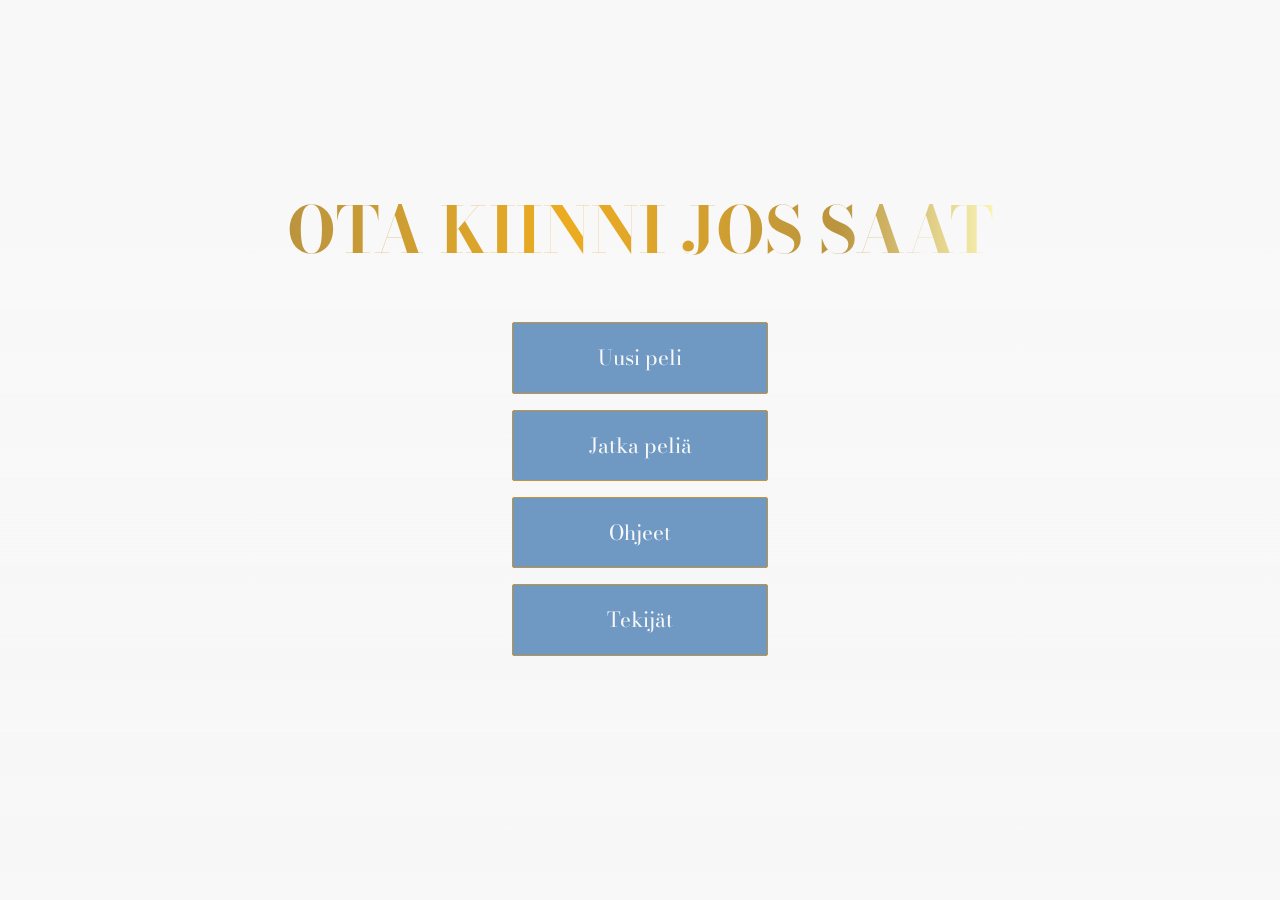
==== frontend/index.html @ 9fcada17 "Initial commit Frontend" ====
<!doctype html>
<html lang="en">
<head>
    <meta charset="UTF-8">
    <meta name="viewport"
          content="width=device-width, user-scalable=no, initial-scale=1.0, maximum-scale=1.0, minimum-scale=1.0">
    <meta http-equiv="X-UA-Compatible" content="ie=edge">

    <link rel="stylesheet" href="style.css">
    <title>Ota Kiinni Jos Saat</title>
</head>
<body class="main-body">
<video autoplay muted loop id="background-video">
    <source src="./assets/vecteezy_video-animation-from-above-airplane-running-above-the-clouds_11139699.mp4" type="video/mp4">
    Your browser does not support the video tag.
</video>

<div class="main-container">
<h1 class="color-effect">Ota kiinni jos saat</h1>
<div class="buttons">
    <a href="./pages/new-game.html"><button>Uusi peli</button></a>
    <a href="./pages/continue.html"><button>Jatka peliä</button></a>
    <a href="./pages/instructions.html"><button>Ohjeet</button></a>
    <a href="./pages/developers.html"><button>Tekijät</button></a>
</div>
</div>
</body>
</html>
---- frontend/style.css ----
/***** Fonts ******/
@import url('https://fonts.googleapis.com/css2?family=Bodoni+Moda:wght@700&display=swap');

/***** Main Color Palette *****/

:root {
    --white: #FFFFFF; /* Main white, Background color */
    --seasalt: #F8F8F8; /* Secondary white */
    --light-gray: #999999; /* Light gray color */
    --gray: #666666; /* Gray color */
    --main-blue: #6F99C2; /* Main blue */
    --main-blue-hover: rgba(111, 153, 194, 0.8); /* Main blue */
    --darker-blue: #2A4176; /* Secondary blue */
    --light-gold: #dab97d; /* Luxury accent */
    --gold: #C49339; /* Luxury accent */
    --raisin-black: #202231; /* Main black, text color */
    --barn-red: #811E0E; /* Ticket text color */
    --cal-poly-green: #2D4A1C; /* Ticket text color */
    --space-cadet-blue: #231F53; /* Ticket text color */
}

/***** Effects *****/

.color-effect {
    background: linear-gradient(90deg, rgba(186, 148, 62, 1) 0%, rgba(236, 172, 32, 1) 20%, rgba(186, 148, 62, 1) 39%, rgba(249, 244, 180, 1) 50%, rgba(186, 148, 62, 1) 60%, rgba(236, 172, 32, 1) 80%, rgba(186, 148, 62, 1) 100%);
    text-transform: uppercase;
    -webkit-background-clip: text; /* Clipping background to text */
    -webkit-text-fill-color: transparent;
    color: transparent; /* Makes the text color transparent */
    display: inline-block; /* Essential for gradient to work */
    width: fit-content; /* Ensures gradient fits to text width only */
    animation: shine 4s infinite; /* Animation */
    background-size: 200%; /* Background size */
}

@keyframes shine {
    from {
        background-position: right
    }
    to {
        background-position: left
    }
}

.main-body::before {
    content: "";
    position: fixed;
    top: 0;
    left: 0;
    width: 100%;
    height: 100%;
    background: linear-gradient(to bottom, var(--seasalt) 25%, rgba(0, 0, 0, 0.001) 100%);
    z-index: -1;
}

#background-video {
    position: fixed;
    top: 0;
    left: 0;
    min-width: 100%;
    min-height: 100%;
    z-index: -2;
    object-fit: cover;
    object-position: center;
    opacity: 0.1;
}

/***** General *****/

body {
    margin: 0 auto;
    padding: 0;
    font-family: "Exo 2", sans-serif;
    background-color: var(--seasalt);
    text-align: center;
    display: flex;
    flex-direction: column;
    justify-content: center;
    align-items: center;
}

.main-body {
    width: 85%;
    height: 90vh;
}

.main-container {
    display: flex;
    flex-direction: column;
    align-items: center;
    justify-content: center;
}

/***** Typography *****/

h1:hover {
    animation: firework 1s infinite;
}

h1 {
    font-family: 'Bodoni Moda', serif;
    font-size: 4rem;
    color: var(--raisin-black);
}

a {
    text-decoration: none;
    color: var(--seasalt);
}

.color-red {
    font-size: 1.6rem;
    color: var(--barn-red);
}

.color-green {
    font-size: 1.6rem;
    color: var(--cal-poly-green);
}

.color-blue {
    font-size: 1.6rem;
    color: var(--space-cadet-blue);
}

/***** Buttons *****/

button {
    margin: 0 1rem 1rem;
    padding: 1.2rem 2.8rem;
    width: 16rem;
    color: var(--seasalt);
    font-size: 1.3rem;
    font-family: "Bodoni Moda", serif;
    background-color: var(--main-blue);
    border: 1px solid var(--gold);
    border-radius: 2px; /* Rounded corners */
    transition: all 0.3s ease; /* Smooth transition */
    cursor: pointer; /* Cursor changes to pointer */
}

button:hover {
    background-color: var(--main-blue-hover);
    border: 1px solid var(--gold); /* Gold border */
    transform: translateY(-0.5px); /* Slight upward movement */
}

.buttons {
    display: flex;
    flex-direction: column;
    max-width: 30rem;
}
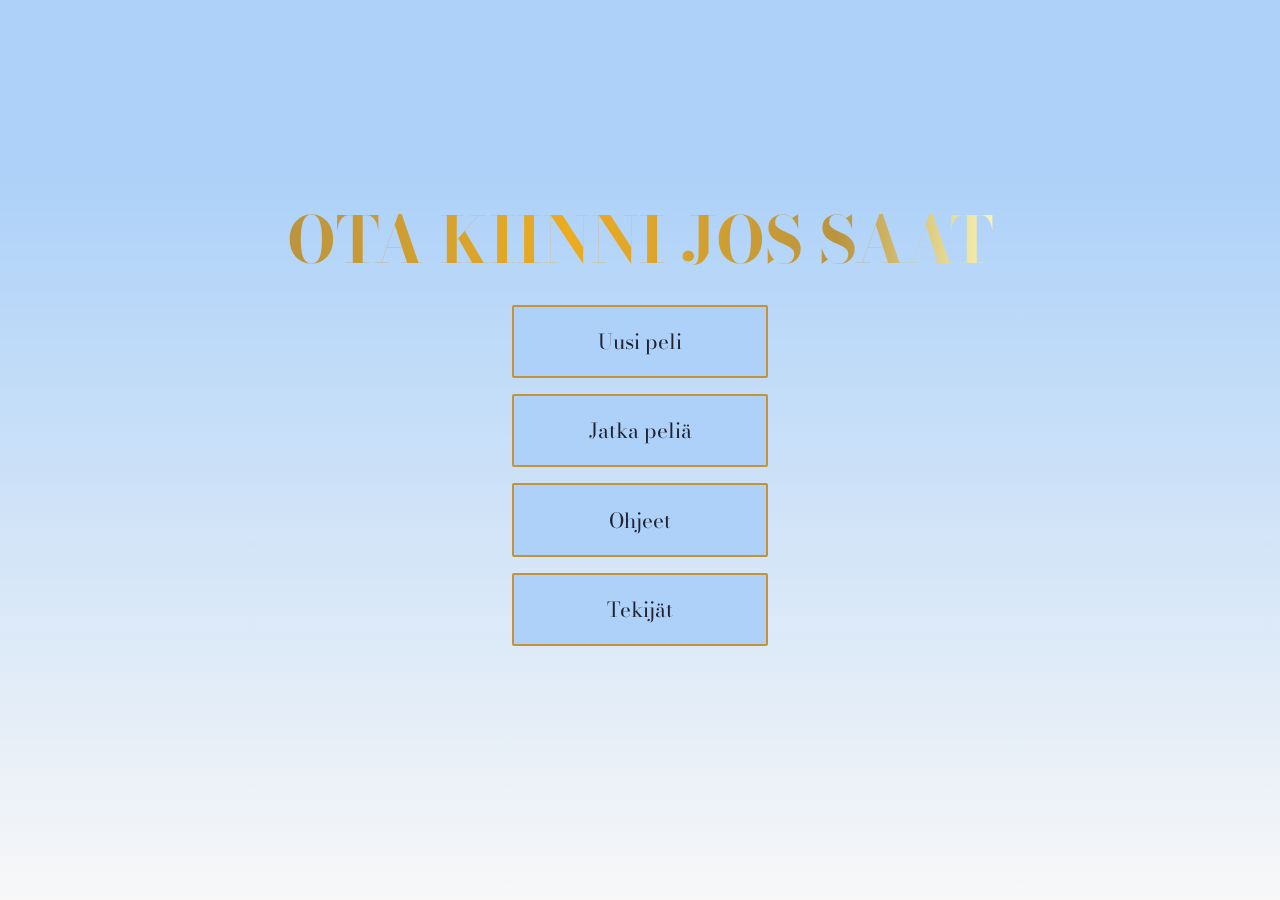
==== commit e6950992: "Initial commit frontend 2" ====
--- a/frontend/index.html
+++ b/frontend/index.html
@@ -11,18 +11,27 @@
 </head>
 <body class="main-body">
 <video autoplay muted loop id="background-video">
-    <source src="./assets/vecteezy_video-animation-from-above-airplane-running-above-the-clouds_11139699.mp4" type="video/mp4">
+    <source src="./assets/vecteezy_video-animation-from-above-airplane-running-above-the-clouds_11139699.mp4"
+            type="video/mp4">
     Your browser does not support the video tag.
 </video>
 
 <div class="main-container">
-<h1 class="color-effect">Ota kiinni jos saat</h1>
-<div class="buttons">
-    <a href="./pages/new-game.html"><button>Uusi peli</button></a>
-    <a href="./pages/continue.html"><button>Jatka peliä</button></a>
-    <a href="./pages/instructions.html"><button>Ohjeet</button></a>
-    <a href="./pages/developers.html"><button>Tekijät</button></a>
-</div>
+    <h1 class="color-effect main-h1">Ota kiinni jos saat</h1>
+    <div class="buttons">
+        <a href="pages/newgame.html">
+            <button class="main-buttons">Uusi peli</button>
+        </a>
+        <a href="./pages/continue.html">
+            <button class="main-buttons">Jatka peliä</button>
+        </a>
+        <a href="./pages/instructions.html">
+            <button class="main-buttons">Ohjeet</button>
+        </a>
+        <a href="./pages/developers.html">
+            <button class="main-buttons">Tekijät</button>
+        </a>
+    </div>
 </div>
 </body>
 </html>--- a/frontend/style.css
+++ b/frontend/style.css
@@ -8,8 +8,9 @@
     --seasalt: #F8F8F8; /* Secondary white */
     --light-gray: #999999; /* Light gray color */
     --gray: #666666; /* Gray color */
-    --main-blue: #6F99C2; /* Main blue */
-    --main-blue-hover: rgba(111, 153, 194, 0.8); /* Main blue */
+    --light-main-blue: #ADD1F8FF; /* Light main blue */
+    --main-blue: #add1f8; /* Main blue */
+    --main-blue-hover: rgb(141, 197, 246); /* Main blue */
     --darker-blue: #2A4176; /* Secondary blue */
     --light-gold: #dab97d; /* Luxury accent */
     --gold: #C49339; /* Luxury accent */
@@ -42,14 +43,14 @@
     }
 }
 
-.main-body::before {
+body::before {
     content: "";
     position: fixed;
     top: 0;
     left: 0;
     width: 100%;
     height: 100%;
-    background: linear-gradient(to bottom, var(--seasalt) 25%, rgba(0, 0, 0, 0.001) 100%);
+    background: linear-gradient(to bottom, var(--light-main-blue) 20%, rgba(0, 0, 0, 0.001) 100%);
     z-index: -1;
 }
 
@@ -62,7 +63,7 @@
     z-index: -2;
     object-fit: cover;
     object-position: center;
-    opacity: 0.1;
+    opacity: 0.2;
 }
 
 /***** General *****/
@@ -70,7 +71,7 @@
 body {
     margin: 0 auto;
     padding: 0;
-    font-family: "Exo 2", sans-serif;
+    font-family: 'Bodoni Moda', serif;
     background-color: var(--seasalt);
     text-align: center;
     display: flex;
@@ -93,13 +94,25 @@
 
 /***** Typography *****/
 
-h1:hover {
+.main-h1 {
+    font-size: 4rem;
+    color: var(--raisin-black);
+    margin-bottom: 1rem;
+}
+
+.main-h1:hover {
     animation: firework 1s infinite;
 }
 
 h1 {
     font-family: 'Bodoni Moda', serif;
-    font-size: 4rem;
+    font-size: 3rem;
+    color: var(--raisin-black);
+}
+
+p {
+    font-size: 1.1rem;
+    line-height: 1;
     color: var(--raisin-black);
 }
 
@@ -108,6 +121,17 @@
     color: var(--seasalt);
 }
 
+.video-link {
+    color: var(--darker-blue);
+    text-decoration: none;
+    margin-bottom: 2rem;
+}
+
+.video-link:hover {
+    color: var(--darker-blue);
+    text-decoration: underline;
+}
+
 .color-red {
     font-size: 1.6rem;
     color: var(--barn-red);
@@ -125,15 +149,22 @@
 
 /***** Buttons *****/
 
+.main-buttons {
+    width: 16rem;
+    font-size: 1.3rem;
+    margin: 0 1rem 1rem;
+    padding: 1.2rem 2.8rem;
+}
+
 button {
     margin: 0 1rem 1rem;
-    padding: 1.2rem 2.8rem;
-    width: 16rem;
-    color: var(--seasalt);
-    font-size: 1.3rem;
+    padding: 0.6rem 1.6rem;
+    width: 10rem;
+    font-size: 1.1rem;
     font-family: "Bodoni Moda", serif;
+    color: var(--raisin-black);
     background-color: var(--main-blue);
-    border: 1px solid var(--gold);
+    border: 2px solid var(--gold);
     border-radius: 2px; /* Rounded corners */
     transition: all 0.3s ease; /* Smooth transition */
     cursor: pointer; /* Cursor changes to pointer */
@@ -141,12 +172,38 @@
 
 button:hover {
     background-color: var(--main-blue-hover);
-    border: 1px solid var(--gold); /* Gold border */
-    transform: translateY(-0.5px); /* Slight upward movement */
+    transform: scale(1.03); /* Slightly bigger */
 }
 
 .buttons {
     display: flex;
     flex-direction: column;
     max-width: 30rem;
+}
+
+/***** Tekijät *****/
+
+.card-container {
+    display: flex;
+    flex-wrap: wrap;
+    justify-content: center;
+    gap: 1rem;
+}
+
+.card {
+    display: flex;
+    flex-direction: column;
+    align-items: center;
+    padding: 2rem 2rem;
+    margin-bottom: 2rem;
+    font-size: 1.2rem;
+    width: 13rem;
+    color: var(--light-gray);
+    background-color: var(--seasalt);
+    box-shadow: 0 0 10px 0 rgba(0, 0, 0, 0.1);
+    border-radius: 2px; /* Rounded corners */
+}
+
+card img {
+    border-radius: 20px; /* Rounded corners */
 }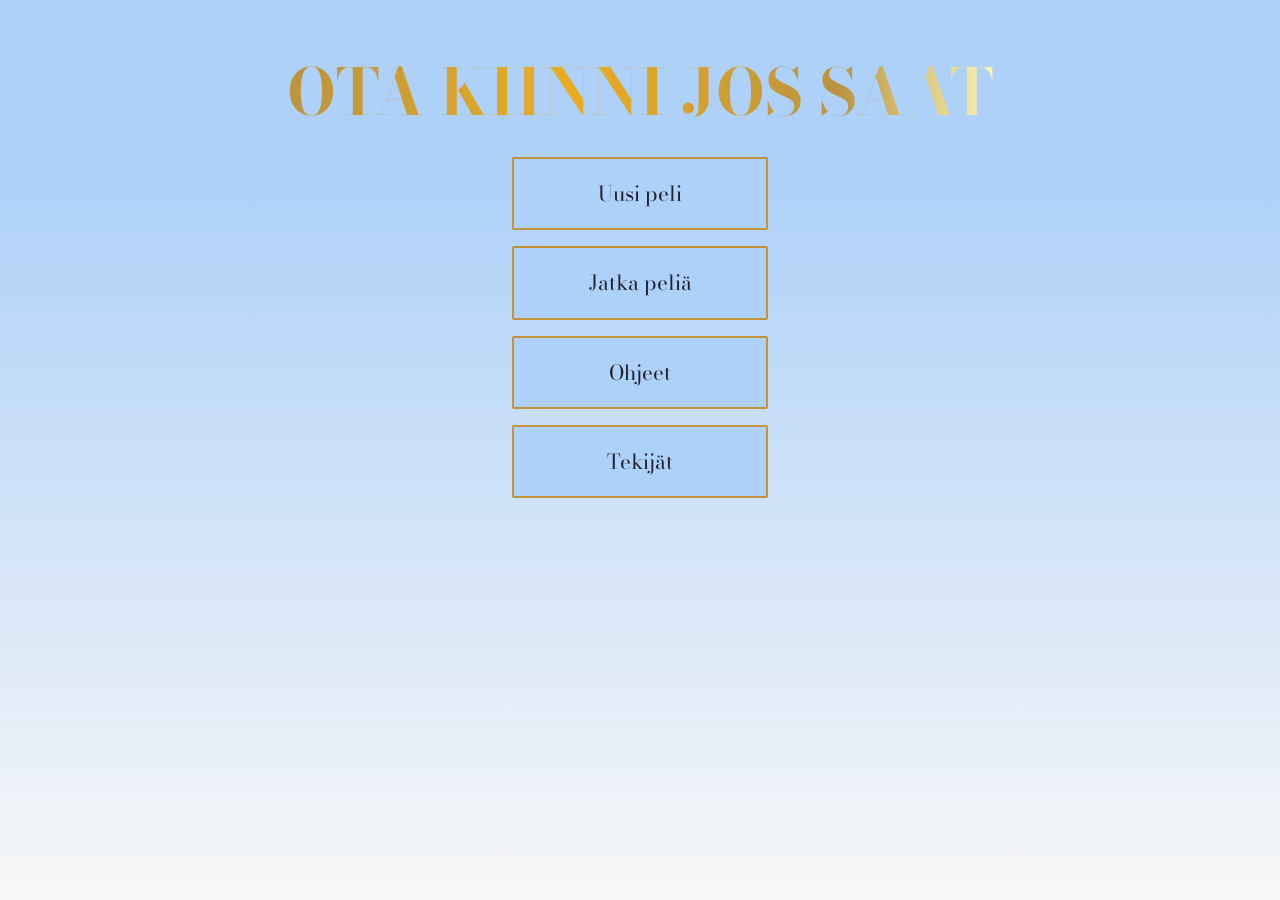
==== commit 3abab8d6: "Favicon added" ====
--- a/frontend/index.html
+++ b/frontend/index.html
@@ -5,11 +5,11 @@
     <meta name="viewport"
           content="width=device-width, user-scalable=no, initial-scale=1.0, maximum-scale=1.0, minimum-scale=1.0">
     <meta http-equiv="X-UA-Compatible" content="ie=edge">
-
+    <link rel="icon" type="image/x-icon" href="./favicon_io/favicon.ico?">
     <link rel="stylesheet" href="style.css">
     <title>Ota Kiinni Jos Saat</title>
 </head>
-<body class="main-body">
+<body>
 <video autoplay muted loop id="background-video">
     <source src="./assets/vecteezy_video-animation-from-above-airplane-running-above-the-clouds_11139699.mp4"
             type="video/mp4">
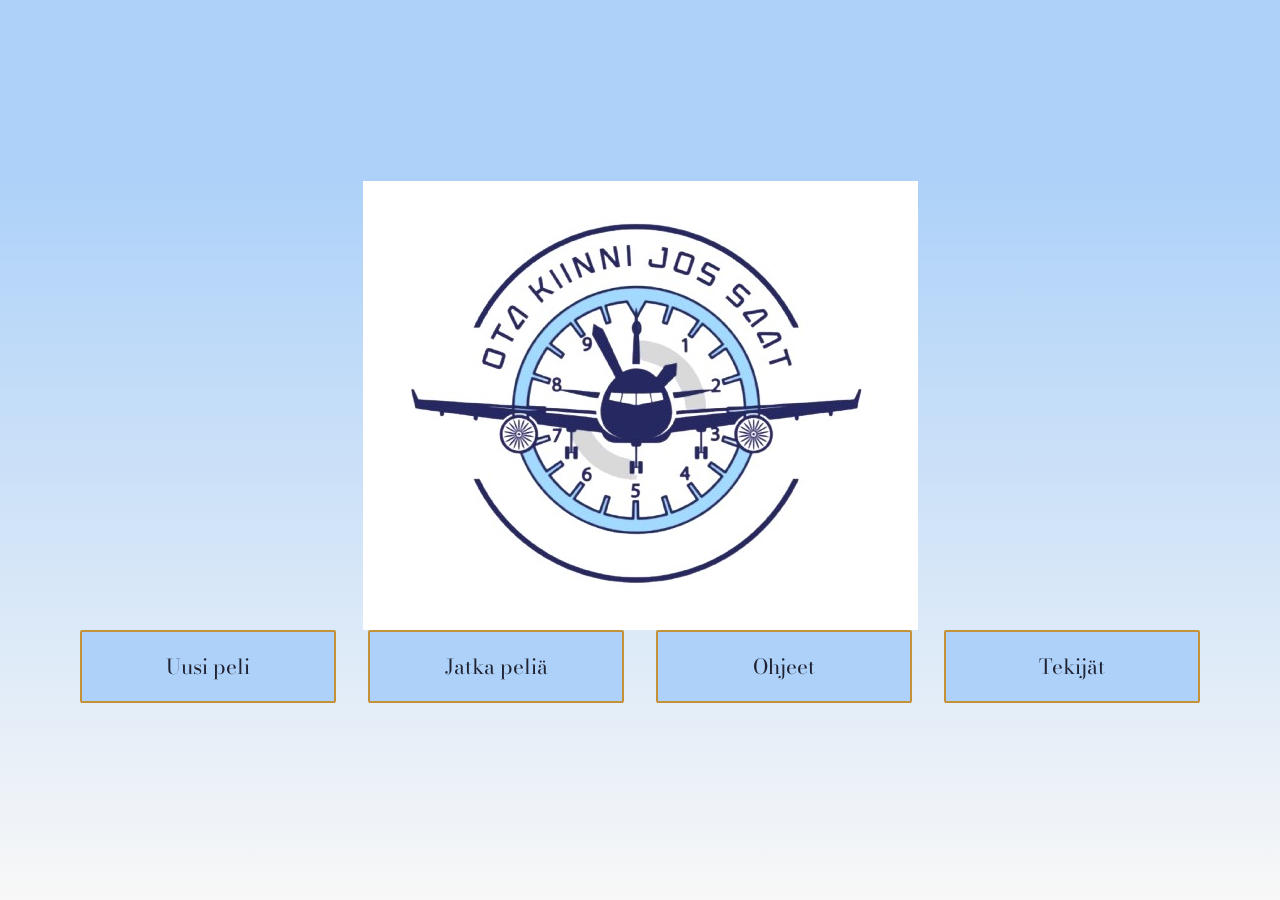
==== commit 7beaa880: "Main page Logo added" ====
--- a/frontend/index.html
+++ b/frontend/index.html
@@ -9,15 +9,18 @@
     <link rel="stylesheet" href="style.css">
     <title>Ota Kiinni Jos Saat</title>
 </head>
-<body>
+<body class="main-body">
 <video autoplay muted loop id="background-video">
     <source src="./assets/vecteezy_video-animation-from-above-airplane-running-above-the-clouds_11139699.mp4"
             type="video/mp4">
     Your browser does not support the video tag.
 </video>
 
+<div class="align">
 <div class="main-container">
-    <h1 class="color-effect main-h1">Ota kiinni jos saat</h1>
+    <img src="./assets/Logo.jpeg" alt="Mid-age" class="main-image">
+
+<!--    <h1 class="color-effect main-h1">Ota kiinni jos saat</h1>-->
     <div class="buttons">
         <a href="pages/newgame.html">
             <button class="main-buttons">Uusi peli</button>
@@ -33,5 +36,6 @@
         </a>
     </div>
 </div>
+    </div>
 </body>
 </html>--- a/frontend/style.css
+++ b/frontend/style.css
@@ -80,9 +80,16 @@
     align-items: center;
 }
 
+body {
+    width: 85%;
+}
+
 .main-body {
-    width: 85%;
-    height: 90vh;
+    display: flex;
+    flex-direction: column;
+    align-items: center;
+    justify-content: center;
+    height: 100vh;
 }
 
 .main-container {
@@ -90,6 +97,14 @@
     flex-direction: column;
     align-items: center;
     justify-content: center;
+}
+
+.align {
+    display: flex;
+    flex-direction: column;
+    align-items: center;
+    justify-content: center;
+
 }
 
 /***** Typography *****/
@@ -97,7 +112,7 @@
 .main-h1 {
     font-size: 4rem;
     color: var(--raisin-black);
-    margin-bottom: 1rem;
+    margin-bottom: 2.5rem;
 }
 
 .main-h1:hover {
@@ -108,6 +123,15 @@
     font-family: 'Bodoni Moda', serif;
     font-size: 3rem;
     color: var(--raisin-black);
+}
+
+h2 {
+    margin: 0;
+    padding: 0.5rem 0;
+}
+
+h3 {
+    margin: 0;
 }
 
 p {
@@ -177,8 +201,35 @@
 
 .buttons {
     display: flex;
-    flex-direction: column;
+    flex-direction: row;
+    justify-content: center;
     max-width: 30rem;
+}
+
+/***** List *****/
+
+ul {
+    display: flex;
+    flex-direction: column;
+    align-items: flex-start;
+    justify-content: left;
+    margin-bottom: 2rem;
+    max-width: 42rem;
+    line-height: 1.2;
+}
+
+li {
+    margin-bottom: 0.2rem;
+}
+
+/***** Instructions *****/
+
+.instructions-container {
+    display: flex;
+    flex-direction: column;
+    align-items: flex-start;
+    justify-content: left;
+    margin-bottom: 2rem;
 }
 
 /***** Tekijät *****/
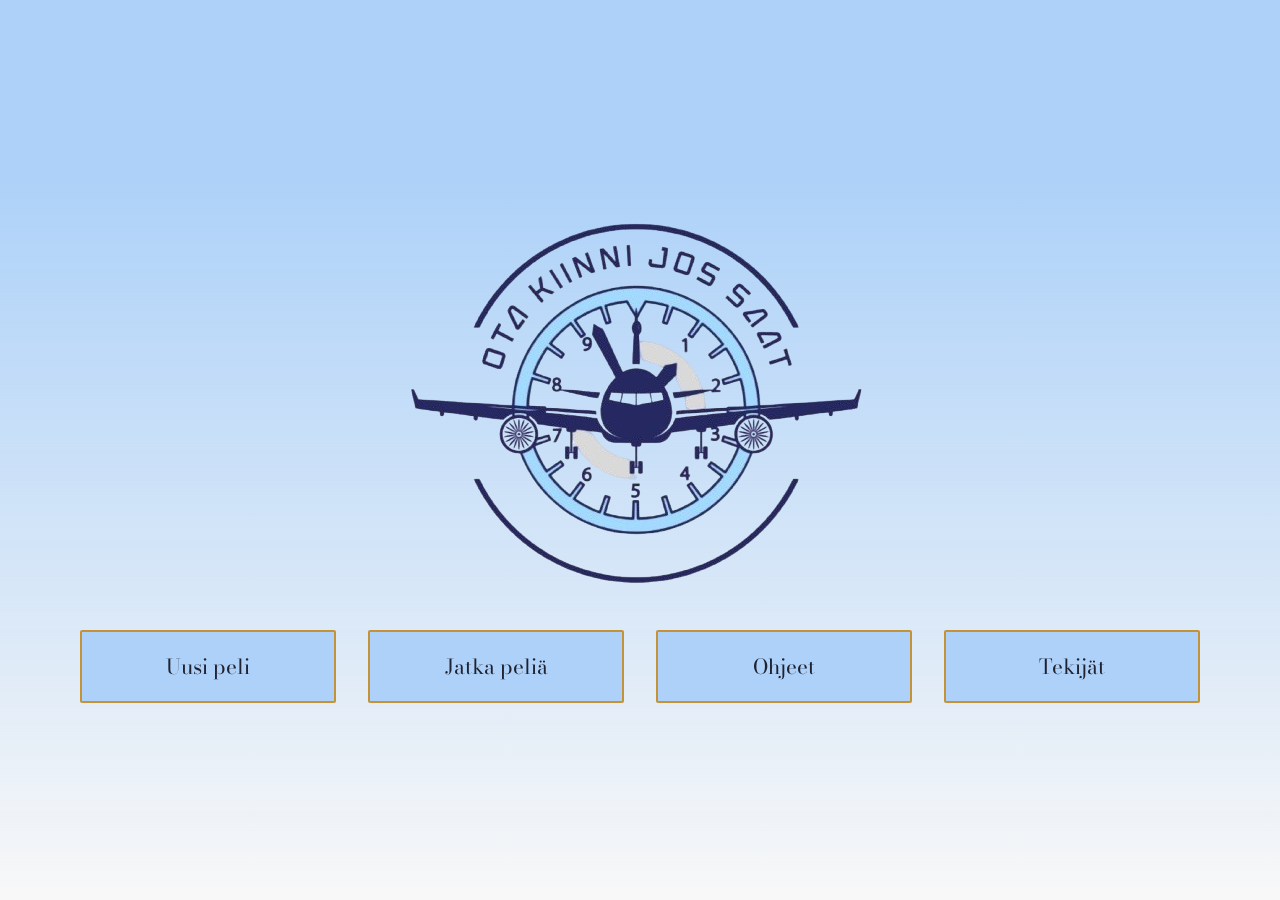
==== commit fb345696: "Merge pull request #52 from Sk3901/victoria_frontend_3" ====
--- a/frontend/index.html
+++ b/frontend/index.html
@@ -18,7 +18,7 @@
 
 <div class="align">
 <div class="main-container">
-    <img src="./assets/Logo.jpeg" alt="Mid-age" class="main-image">
+    <img src="assets/Logo-1.png" alt="Mid-age" class="main-image">
 
 <!--    <h1 class="color-effect main-h1">Ota kiinni jos saat</h1>-->
     <div class="buttons">
--- a/frontend/style.css
+++ b/frontend/style.css
@@ -104,7 +104,6 @@
     flex-direction: column;
     align-items: center;
     justify-content: center;
-
 }
 
 /***** Typography *****/
@@ -143,6 +142,14 @@
 a {
     text-decoration: none;
     color: var(--seasalt);
+}
+
+input {
+    font-size: 1.1rem;
+    padding: 0.5rem;
+    margin: 0.5rem;
+    border: 1px solid var(--gray);
+    border-radius: 2px;
 }
 
 .video-link {
@@ -222,6 +229,22 @@
     margin-bottom: 0.2rem;
 }
 
+/***** New Game *****/
+
+.form-container {
+    width: 520px;
+    display: flex;
+    flex-direction: column;
+    align-items: center;
+    justify-content: center;
+    margin-bottom: 2rem;
+}
+
+label {
+    font-size: 1.4rem;
+    margin-bottom: 0.5rem;
+}
+
 /***** Instructions *****/
 
 .instructions-container {
@@ -257,4 +280,10 @@
 
 card img {
     border-radius: 20px; /* Rounded corners */
-}+}
+
+/***** Map *****/
+
+#map {
+    height: 100%;
+  }
